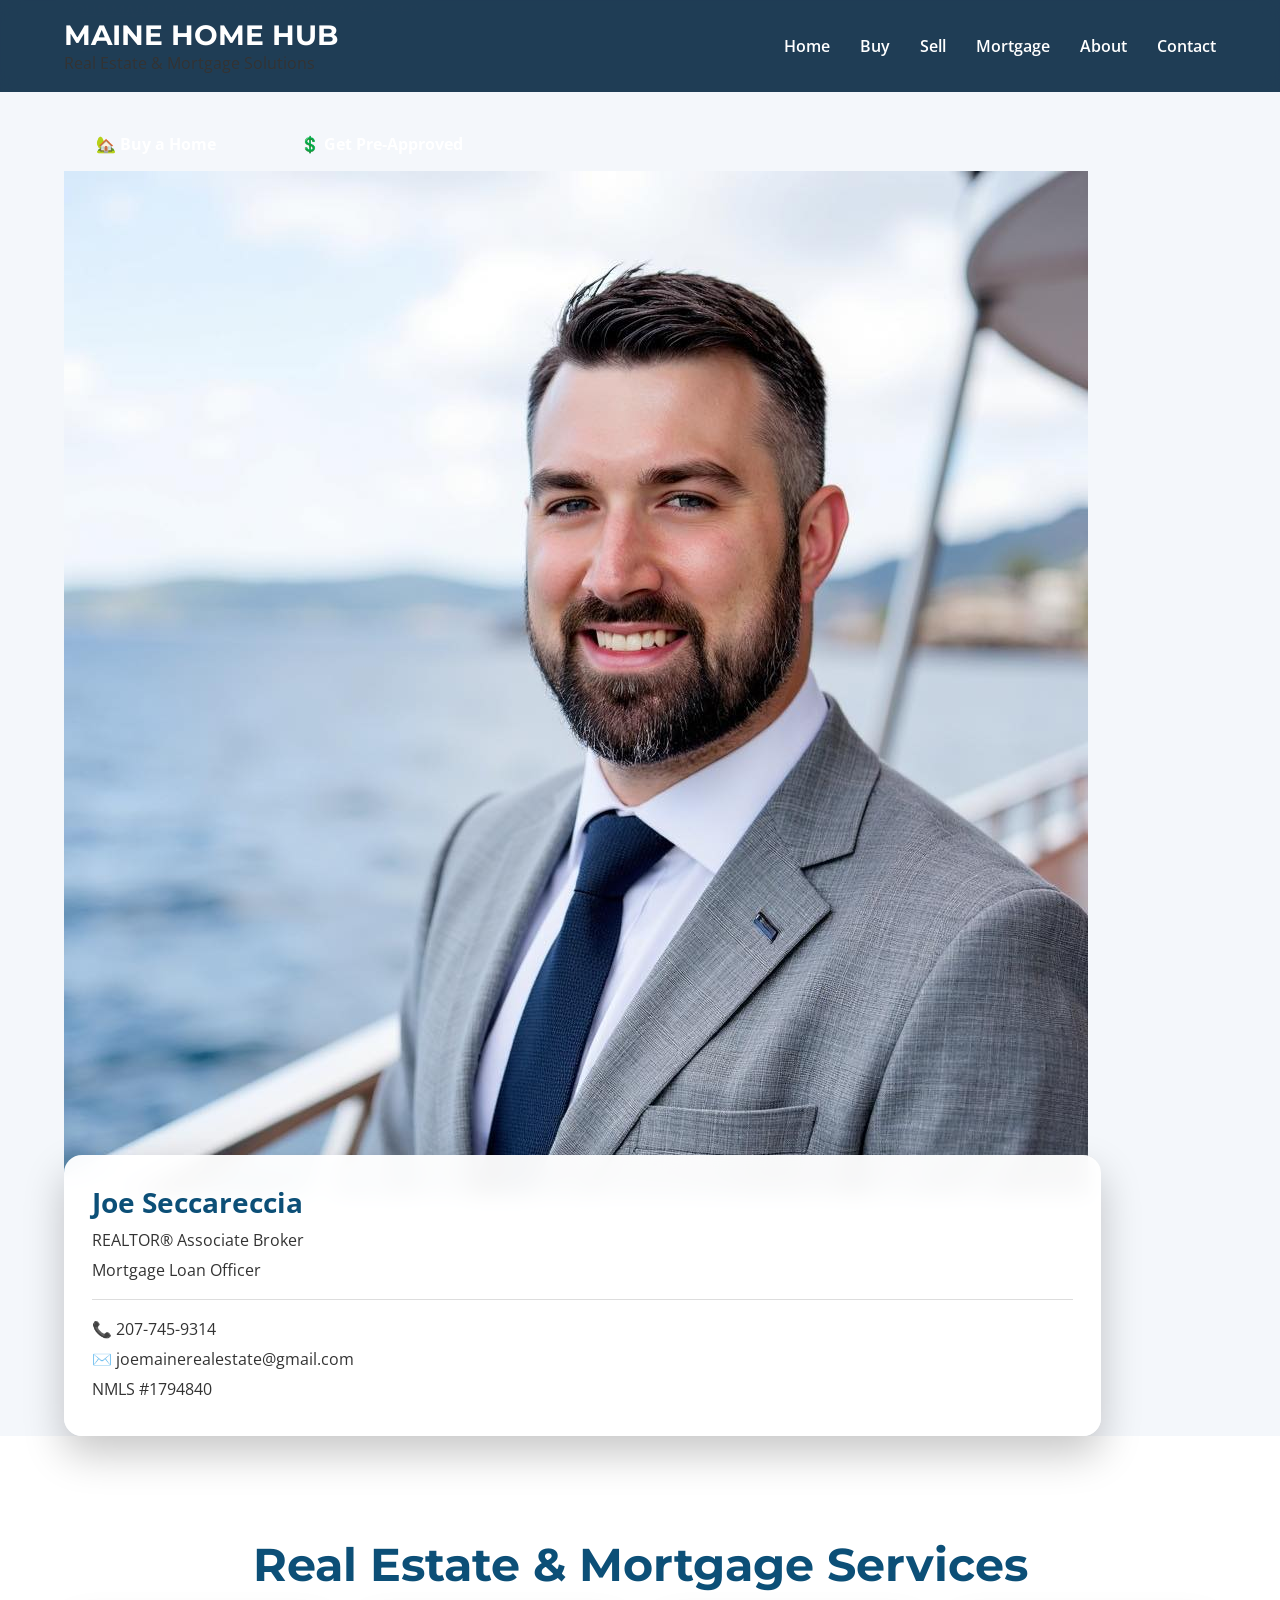
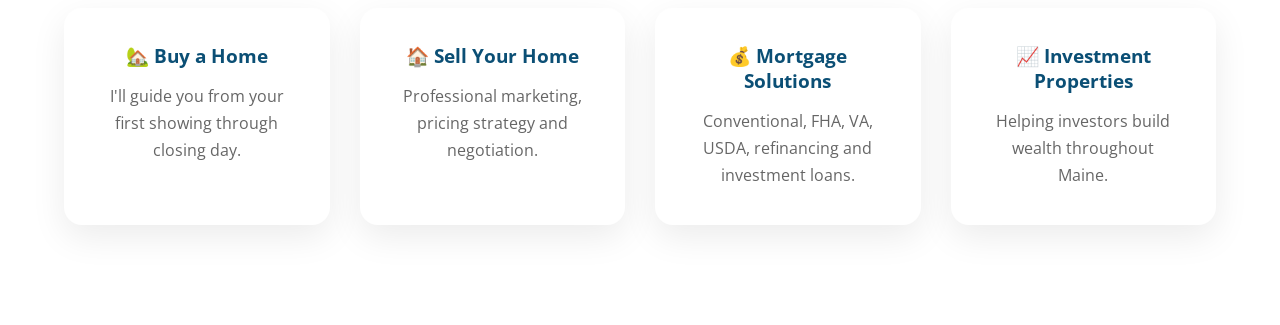
==== index-v2.html @ 84f88ecf "Updated About section collage" ====
<!DOCTYPE html>
<html lang="en">

<head>

<meta charset="UTF-8">
<meta name="viewport" content="width=device-width, initial-scale=1.0">

<title>Maine Home Hub | Joe Seccareccia</title>

<link rel="stylesheet" href="style.css">

<link rel="preconnect" href="https://fonts.googleapis.com">
<link rel="preconnect" href="https://fonts.gstatic.com" crossorigin>

<link href="https://fonts.googleapis.com/css2?family=Montserrat:wght@400;500;600;700;800&family=Open+Sans:wght@400;600&display=swap" rel="stylesheet">

</head>

<body>

<header class="navbar">

<div class="container nav-container">

<div class="logo">

<h2>MAINE HOME HUB</h2>

<p>Real Estate & Mortgage Solutions</p>

</div>

<nav>

<ul>

<li><a href="#">Home</a></li>
<li><a href="#">Buy</a></li>
<li><a href="#">Sell</a></li>
<li><a href="#">Mortgage</a></li>
<li><a href="#">About</a></li>
<li><a href="#">Contact</a></li>

</ul>

</nav>

</div>

</header>

<section class="hero">

<div class="hero-overlay"></div>

<div class="container hero-grid">

<div class="hero-left">

<p class="eyebrow">
YOUR MAINE REAL ESTATE & MORTGAGE EXPERT
</p>

<h1>MAINE HOME HUB</h1>

<p class="hero-text">

Helping you buy, sell and finance homes across the great state of Maine.

</p>

<div class="hero-buttons">

<a href="#" class="btn btn-blue">
🏡 Buy a Home
</a>

<a href="#" class="btn btn-green">
💲 Get Pre-Approved
</a>

</div>

</div>

<div class="hero-right">

<img src="Headshot.jpg" alt="Joe Seccareccia">

<div class="contact-card">

<h2>Joe Seccareccia</h2>

<p>REALTOR® Associate Broker</p>

<p>Mortgage Loan Officer</p>

<hr>

<p>📞 207-745-9314</p>

<p>✉️ joemainerealestate@gmail.com</p>

<p>NMLS #1794840</p>

</div>

</div>

</div>

</section>
<section class="services">

<div class="container">

<h2 class="section-title">
Real Estate & Mortgage Services
</h2>

<div class="service-grid">

<div class="service-card">
<h3>🏡 Buy a Home</h3>
<p>
I'll guide you from your first showing through closing day.
</p>
</div>

<div class="service-card">
<h3>🏠 Sell Your Home</h3>
<p>
Professional marketing, pricing strategy and negotiation.
</p>
</div>

<div class="service-card">
<h3>💰 Mortgage Solutions</h3>
<p>
Conventional, FHA, VA, USDA, refinancing and investment loans.
</p>
</div>

<div class="service-card">
<h3>📈 Investment Properties</h3>
<p>
Helping investors build wealth throughout Maine.
</p>
</div>

</div>

</div>

</section>
---- style.css ----
/* ===================================
   MAINE HOME HUB v2
   Part 1 - Reset, Navigation & Hero
=================================== */

*{
    margin:0;
    padding:0;
    box-sizing:border-box;
}

html{
    scroll-behavior:smooth;
}

body{
    font-family:'Open Sans',sans-serif;
    color:#333;
    background:#f4f7fb;
    overflow-x:hidden;
}

.container{
    width:90%;
    max-width:1200px;
    margin:auto;
}

/* Navigation */

.navbar{
    position:fixed;
    top:0;
    width:100%;
    z-index:999;
    background:rgba(8,41,67,.90);
    backdrop-filter:blur(10px);
}

.nav-container{
    display:flex;
    justify-content:space-between;
    align-items:center;
    padding:18px 0;
}

.logo h2{
    color:#fff;
    font-family:'Montserrat',sans-serif;
    font-size:28px;
}

.logo span{
    color:#d7e7f5;
    font-size:13px;
}

nav ul{
    display:flex;
    list-style:none;
    gap:30px;
}

nav a{
    color:white;
    text-decoration:none;
    font-weight:600;
    transition:.3s;
}

nav a:hover{
    color:#74d39f;
}

/* HERO */

.hero{

    min-height:100vh;

    background:
    linear-gradient(rgba(8,45,72,.45),rgba(8,45,72,.45)),
   url("./images/portland-head-light-5539153_1280.jpg")

    background-size:cover;
    background-position:center;
    background-repeat:no-repeat;

    display:flex;
    align-items:center;

    color:white;

}

.hero-content{

    display:grid;

    grid-template-columns:1fr 430px;

    gap:70px;

    align-items:center;

    padding-top:130px;

    padding-bottom:90px;

}

.hero-text h1{

    font-size:76px;

    line-height:1;

    font-family:'Montserrat',sans-serif;

    margin:25px 0;
    color:#0b4f75;
}

.subtitle{

    color:#91ddff;

    text-transform:uppercase;

    letter-spacing:3px;

    font-size:15px;

}

.description{

    font-size:24px;

    max-width:620px;

    line-height:1.6;

}

.hero-buttons{

    margin-top:40px;

    display:flex;

    gap:20px;

}

.btn{

    padding:16px 32px;

    border-radius:10px;

    color:white;

    text-decoration:none;

    font-weight:700;

    transition:.3s;

}

.blue{
    background:#1d73c8;
}

.green{
    background:#2f9b5d;
}

.btn:hover{

    transform:translateY(-4px);

}/* ===================================
   Part 2 - Headshot & Contact Card
=================================== */

.hero-image{
    position:relative;
    display:flex;
    flex-direction:column;
    align-items:center;
}

.hero-image img{

    width:100%;

    max-width:420px;

    border-radius:22px;

    border:8px solid #ffffff;

    box-shadow:0 20px 50px rgba(0,0,0,.35);

    display:block;

}

.contact-card{

    width:90%;

    margin-top:-45px;

    background:rgba(255,255,255,.96);

    backdrop-filter:blur(10px);

    border-radius:18px;

    padding:28px;

    color:#333;

    box-shadow:0 18px 40px rgba(0,0,0,.22);

    position:relative;

    z-index:5;

}

.contact-card h2{

    color:#0c4f77;

    font-size:28px;

    margin-bottom:8px;

}

.contact-card p{

    margin:8px 0;

    font-size:16px;

}

.contact-card hr{

    border:none;

    border-top:1px solid #ddd;

    margin:18px 0;

}

/* ===================================
   Services Section
=================================== */

.services{

    padding:100px 0;

    background:white;

}

.section-title{

    text-align:center;

    font-size:46px;

    color:#0c4f77;

    font-family:'Montserrat',sans-serif;

    margin-bottom:15px;

}

.section-subtitle{

    text-align:center;

    color:#666;

    max-width:700px;

    margin:0 auto 55px;

}

.service-grid{

    display:grid;

    grid-template-columns:repeat(auto-fit,minmax(250px,1fr));

    gap:30px;

}

.service-card{

    background:white;

    border-radius:18px;

    padding:35px;

    text-align:center;

    box-shadow:0 12px 35px rgba(0,0,0,.08);

    transition:.3s;

}

.service-card:hover{

    transform:translateY(-10px);

}

.icon{

    font-size:50px;

    margin-bottom:18px;

}

.service-card h3{

    color:#0b4f75;

    margin-bottom:15px;

}

.service-card p{

    color:#666;

    line-height:1.7;

}/* ===================================
   Part 3 - About, Contact & Footer
=================================== */

.about{

    padding:100px 0;

    background:#f5f8fc;

}

.about-grid{

    display:grid;

    grid-template-columns:1fr 400px;

    gap:70px;

    align-items:center;

}

.about-grid p{

    font-size:18px;

    line-height:1.9;

    color:#555;

    margin-bottom:20px;

}

.about-photo{

    width:100%;

    max-width:380px;

    margin:auto;

    display:block;

    border-radius:20px;

    border:8px solid white;

    box-shadow:0 20px 45px rgba(0,0,0,.20);

}

.contact{

    padding:100px 0;

    background:#0b4f75;

    color:white;

    text-align:center;

}

.contact .section-title{

    color:white;

}

.contact .section-subtitle{

    color:#dbe9f5;

}

.contact-buttons{

    margin-top:40px;

    display:flex;

    justify-content:center;

    gap:20px;

    flex-wrap:wrap;

}

footer{

    background:#062b44;

    color:white;

    text-align:center;

    padding:40px 20px;

}

footer h3{

    font-family:'Montserrat',sans-serif;

    font-size:28px;

    margin-bottom:15px;

}

footer p{

    margin:8px 0;

    color:#d6e4f0;

}/* ===================================
   Part 3 - About, Contact & Footer
=================================== */

.about{

    padding:100px 0;

    background:#f5f8fc;

}

.about-grid{

    display:grid;

    grid-template-columns:1fr 400px;

    gap:70px;

    align-items:center;

}

.about-grid p{

    font-size:18px;

    line-height:1.9;

    color:#555;

    margin-bottom:20px;

}

.about-photo{

    width:100%;

    max-width:380px;

    margin:auto;

    display:block;

    border-radius:20px;

    border:8px solid white;

    box-shadow:0 20px 45px rgba(0,0,0,.20);

}

.contact{

    padding:100px 0;

    background:#0b4f75;

    color:white;

    text-align:center;

}

.contact .section-title{

    color:white;

}

.contact .section-subtitle{

    color:#dbe9f5;

}

.contact-buttons{

    margin-top:40px;

    display:flex;

    justify-content:center;

    gap:20px;

    flex-wrap:wrap;

}

footer{

    background:#062b44;

    color:white;

    text-align:center;

    padding:40px 20px;

}

footer h3{

    font-family:'Montserrat',sans-serif;

    font-size:28px;

    margin-bottom:15px;

}

footer p{

    margin:8px 0;

    color:#d6e4f0;

}/* ===================================
   Part 6 - Featured Listings, Testimonials & Final Polish
=================================== */

.featured{

    padding:100px 0;

    background:#ffffff;

}

.testimonials{

    padding:100px 0;

    background:#eef4f9;

}

.testimonials .service-card{

    max-width:800px;

    margin:0 auto;

    text-align:center;

    font-size:20px;

}

.cta{

    padding:90px 20px;

    text-align:center;

    background:linear-gradient(135deg,#0b4f75,#1d73c8);

    color:white;

}

.cta h2{

    font-size:46px;

    font-family:'Montserrat',sans-serif;

    margin-bottom:20px;

}

.cta p{

    font-size:22px;

    max-width:700px;

    margin:0 auto 35px;

}

footer{

    border-top:5px solid #2f9b5d;

}

footer p{

    font-size:16px;

}

footer a{

    color:#7fd6ff;

    text-decoration:none;

}

footer a:hover{

    text-decoration:underline;

}

.hero-image img{

    transition:transform .35s ease, box-shadow .35s ease;

}

.hero-image img:hover{

    transform:scale(1.03);

    box-shadow:0 30px 60px rgba(0,0,0,.35);

}

.contact-card{

    transition:transform .3s ease;

}

.contact-card:hover{

    transform:translateY(-5px);

}

.service-card{

    transition:
        transform .3s ease,
        box-shadow .3s ease;

}

.service-card:hover{

    box-shadow:0 20px 45px rgba(0,0,0,.15);

}/* ===========================
   CLIENT REVIEWS
=========================== */

.reviews{

    padding:100px 0;

    background:#eef5fb;

}

.reviews-grid{

    display:grid;

    grid-template-columns:repeat(auto-fit,minmax(320px,1fr));

    gap:30px;

    margin-top:50px;

}

.review-card{

    background:white;

    padding:35px;

    border-radius:18px;

    box-shadow:0 15px 35px rgba(0,0,0,.08);

    transition:.3s;

}

.review-card:hover{

    transform:translateY(-8px);

}

.stars{

    font-size:28px;

    color:#f5b400;

    margin-bottom:20px;

}

.review-text{

    font-size:17px;

    line-height:1.8;

    color:#555;

    margin-bottom:25px;

}

.review-card h4{

    color:#0b4f75;

}/* Force Hero Text Colors */

.hero-text h1{
    color:#0b4f75 !important;
}

.hero-text .description{
    color:#1f3f5b !important;
}

.hero-text .subtitle{
    color:#4da3d9 !important;
}
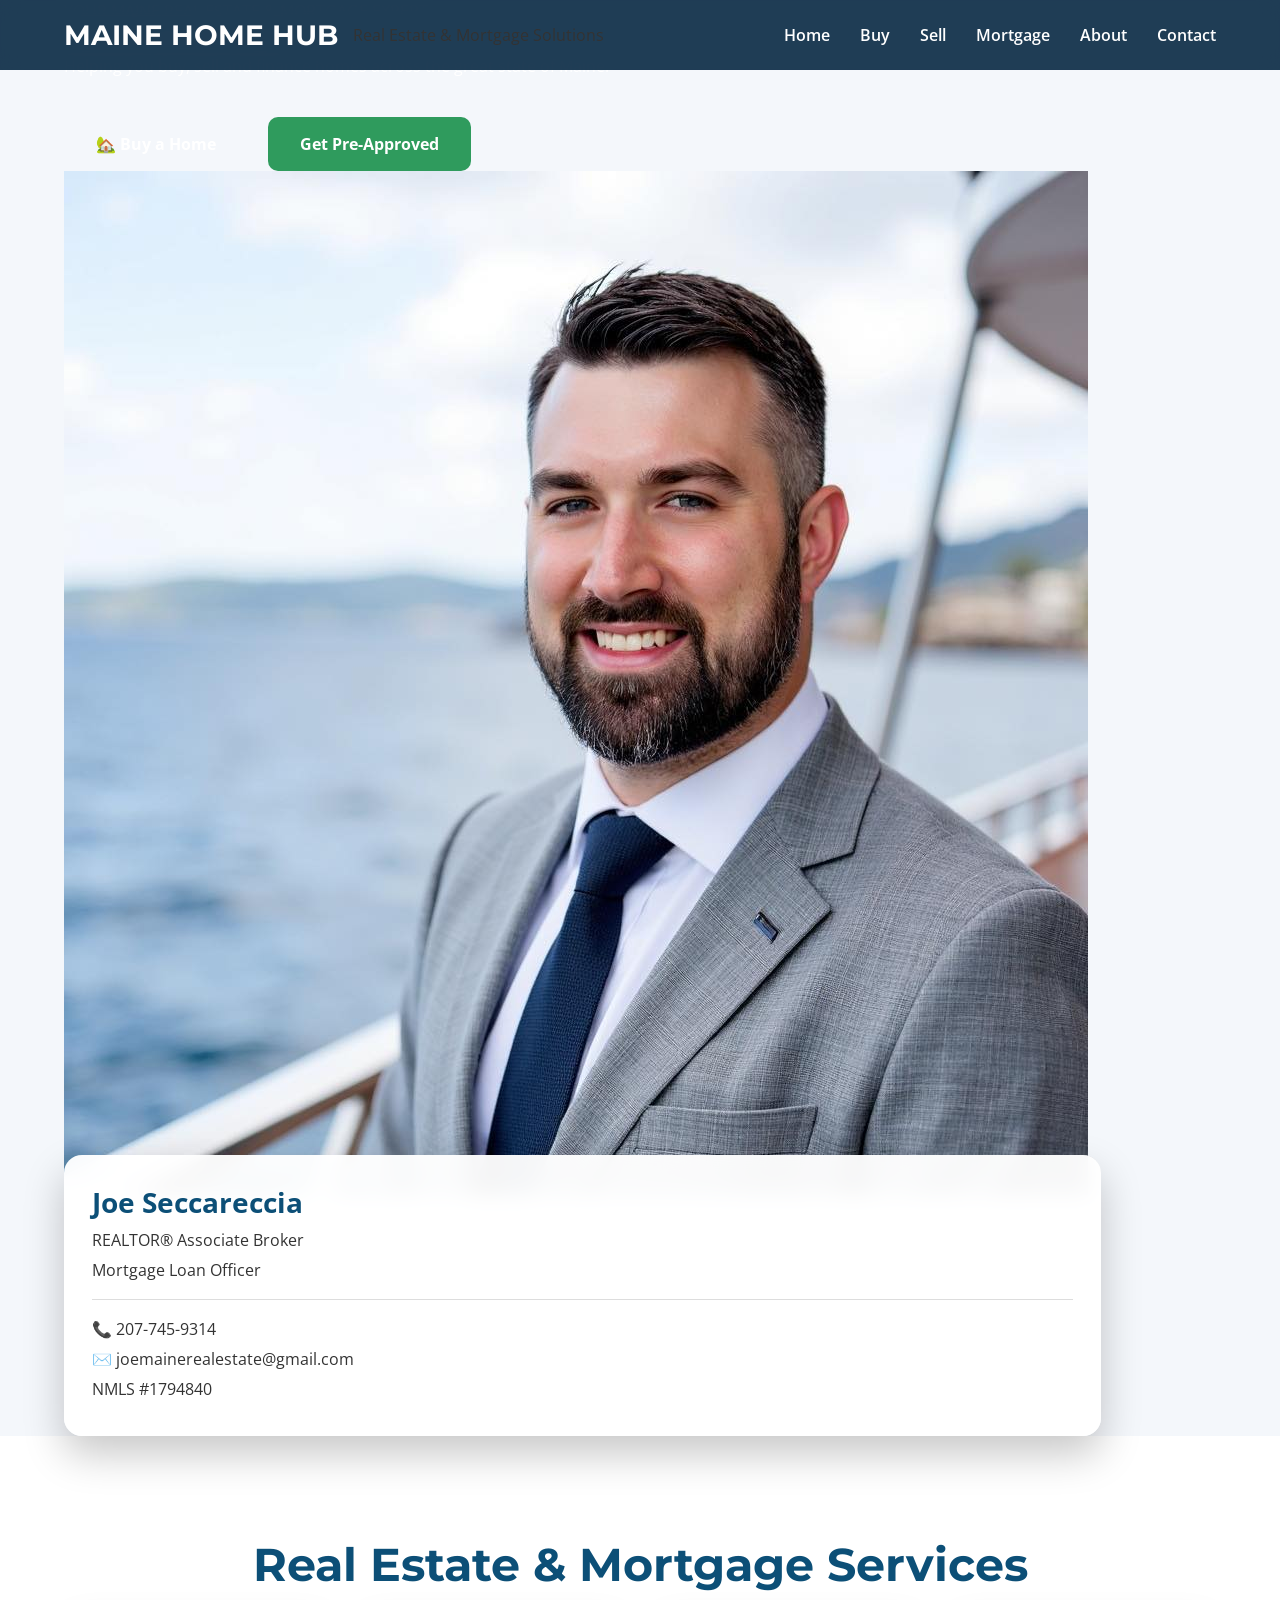
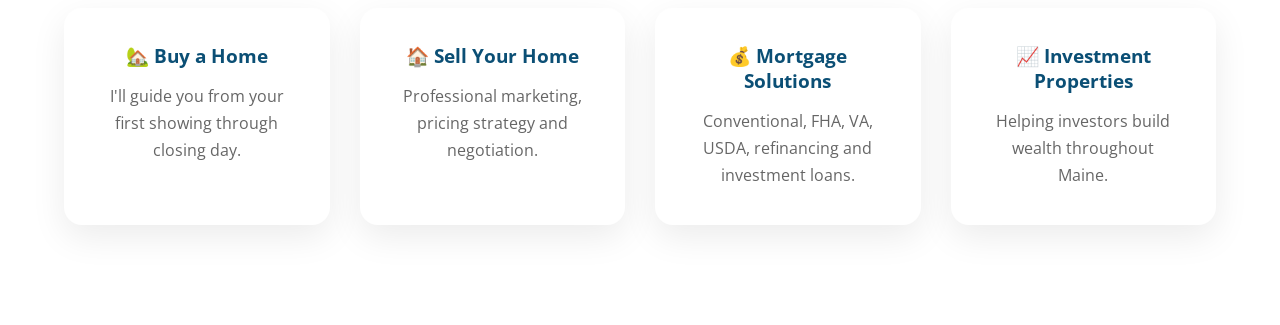
==== commit 0e127ffd: "Update pre-approval application link" ====
--- a/index-v2.html
+++ b/index-v2.html
@@ -76,8 +76,9 @@
 🏡 Buy a Home
 </a>
 
-<a href="#" class="btn btn-green">
-💲 Get Pre-Approved
+<a href="https://www.loanfactory.com/joeseccareccia" class="btn green" target="_blank" rel="noopener">
+    Get Pre-Approved
+</a>
 </a>
 
 </div>
--- a/style.css
+++ b/style.css
@@ -42,8 +42,19 @@
     justify-content:space-between;
     align-items:center;
     padding:18px 0;
-}
-
+
+}
+.logo{
+    display:flex;
+    align-items:center;
+    gap:15px;
+}
+
+.nav-logo{
+    height:80px;
+    width:auto;
+
+}
 .logo h2{
     color:#fff;
     font-family:'Montserrat',sans-serif;
@@ -80,7 +91,7 @@
 
     background:
     linear-gradient(rgba(8,45,72,.45),rgba(8,45,72,.45)),
-   url("./images/portland-head-light-5539153_1280.jpg")
+   url("images/lighthouse-background.jpg")
 
     background-size:cover;
     background-position:center;
@@ -802,4 +813,10 @@
 
 .hero-text .subtitle{
     color:#4da3d9 !important;
+}/* Equal Housing Lender Logo */
+.equal-housing-logo {
+    display: block;
+    width: 140px;
+    height: auto;
+    margin-top: 15px;
 }
